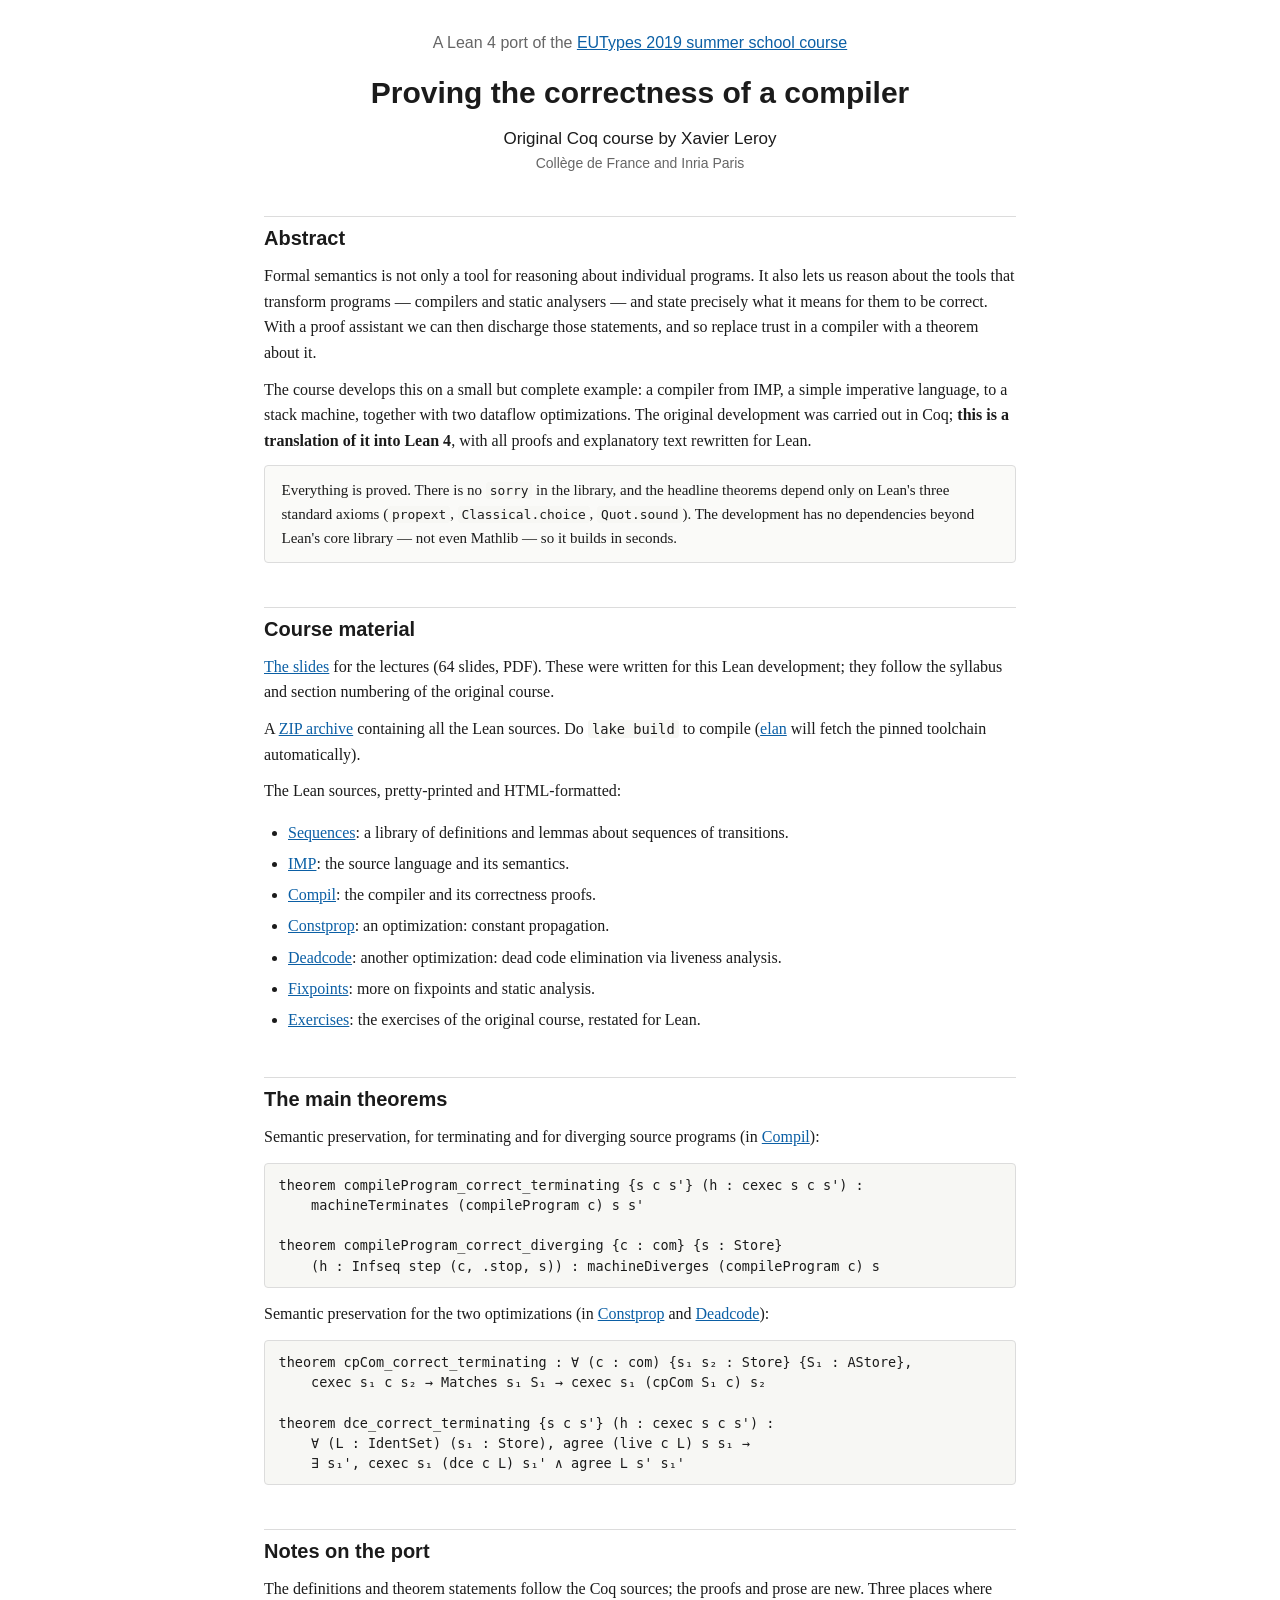
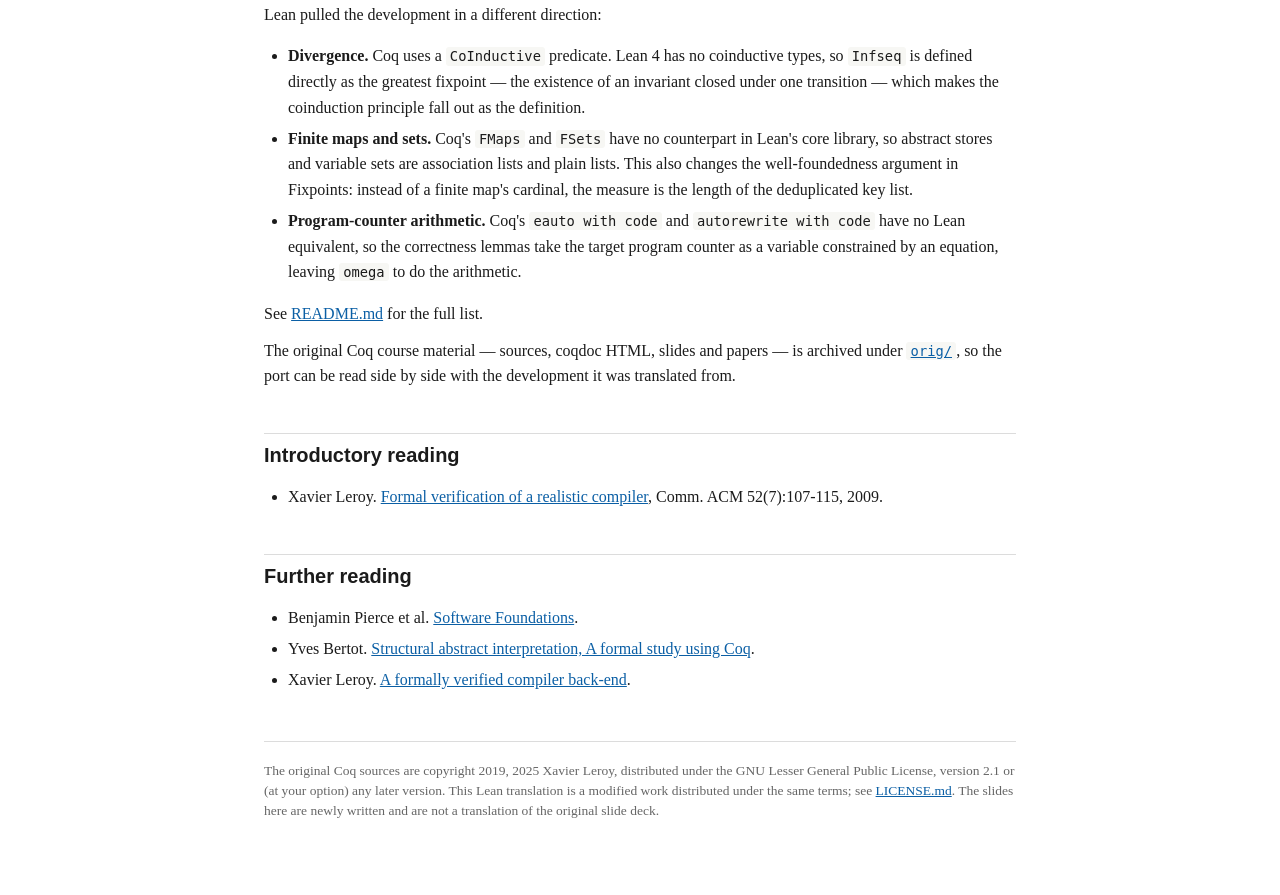
==== index.html @ 27f43d42 "Lean 4 port of Leroy's EUTypes 2019 compiler verification course A complete translation into Lean 4 " ====
<!DOCTYPE html>
<html lang="en">
<head>
<meta charset="utf-8">
<meta name="viewport" content="width=device-width, initial-scale=1">
<title>Proving the correctness of a compiler — Lean 4</title>
<link rel="stylesheet" href="style.css">
</head>
<body>

<h2 class="school">A Lean 4 port of the
<a href="https://xavierleroy.org/courses/EUTypes-2019/">EUTypes 2019 summer school course</a></h2>
<h1>Proving the correctness of a compiler</h1>
<h3 class="author">Original Coq course by Xavier Leroy</h3>
<h4 class="affil">Collège de France and Inria Paris</h4>

<h3>Abstract</h3>

<p>
Formal semantics is not only a tool for reasoning about individual programs.
It also lets us reason about the tools that transform programs — compilers and
static analysers — and state precisely what it means for them to be correct.
With a proof assistant we can then discharge those statements, and so replace
trust in a compiler with a theorem about it.
</p>

<p>
The course develops this on a small but complete example: a compiler from IMP,
a simple imperative language, to a stack machine, together with two dataflow
optimizations. The original development was carried out in Coq;
<strong>this is a translation of it into Lean 4</strong>, with all proofs and
explanatory text rewritten for Lean.
</p>

<p class="note">
Everything is proved. There is no <code>sorry</code> in the library, and the
headline theorems depend only on Lean's three standard axioms
(<code>propext</code>, <code>Classical.choice</code>, <code>Quot.sound</code>).
The development has no dependencies beyond Lean's core library — not even
Mathlib — so it builds in seconds.
</p>

<h3>Course material</h3>

<p><a href="slides.pdf">The slides</a> for the lectures (64 slides, PDF).
These were written for this Lean development; they follow the syllabus and
section numbering of the original course.</p>

<p>A <a href="compilerverif-lean.zip">ZIP archive</a> containing all the Lean
sources. Do <code>lake build</code> to compile
(<a href="https://github.com/leanprover/elan">elan</a> will fetch the pinned
toolchain automatically).</p>

<p>The Lean sources, pretty-printed and HTML-formatted:</p>
<ul>
<li><a href="html/CompilerVerification.Sequences.html">Sequences</a>:
    a library of definitions and lemmas about sequences of transitions.
<li><a href="html/CompilerVerification.IMP.html">IMP</a>:
    the source language and its semantics.
<li><a href="html/CompilerVerification.Compil.html">Compil</a>:
    the compiler and its correctness proofs.
<li><a href="html/CompilerVerification.Constprop.html">Constprop</a>:
    an optimization: constant propagation.
<li><a href="html/CompilerVerification.Deadcode.html">Deadcode</a>:
    another optimization: dead code elimination via liveness analysis.
<li><a href="html/CompilerVerification.Fixpoints.html">Fixpoints</a>:
    more on fixpoints and static analysis.
<li><a href="html/Exercises.html">Exercises</a>:
    the exercises of the original course, restated for Lean.
</ul>

<h3>The main theorems</h3>

<p>Semantic preservation, for terminating and for diverging source programs
(in <a href="html/CompilerVerification.Compil.html">Compil</a>):</p>

<pre class="code">theorem compileProgram_correct_terminating {s c s'} (h : cexec s c s') :
    machineTerminates (compileProgram c) s s'

theorem compileProgram_correct_diverging {c : com} {s : Store}
    (h : Infseq step (c, .stop, s)) : machineDiverges (compileProgram c) s</pre>

<p>Semantic preservation for the two optimizations
(in <a href="html/CompilerVerification.Constprop.html">Constprop</a> and
<a href="html/CompilerVerification.Deadcode.html">Deadcode</a>):</p>

<pre class="code">theorem cpCom_correct_terminating : ∀ (c : com) {s₁ s₂ : Store} {S₁ : AStore},
    cexec s₁ c s₂ → Matches s₁ S₁ → cexec s₁ (cpCom S₁ c) s₂

theorem dce_correct_terminating {s c s'} (h : cexec s c s') :
    ∀ (L : IdentSet) (s₁ : Store), agree (live c L) s s₁ →
    ∃ s₁', cexec s₁ (dce c L) s₁' ∧ agree L s' s₁'</pre>

<h3>Notes on the port</h3>

<p>The definitions and theorem statements follow the Coq sources; the proofs
and prose are new. Three places where Lean pulled the development in a
different direction:</p>

<ul>
<li><strong>Divergence.</strong> Coq uses a <code>CoInductive</code>
    predicate. Lean 4 has no coinductive types, so <code>Infseq</code> is
    defined directly as the greatest fixpoint — the existence of an invariant
    closed under one transition — which makes the coinduction principle fall
    out as the definition.
<li><strong>Finite maps and sets.</strong> Coq's <code>FMaps</code> and
    <code>FSets</code> have no counterpart in Lean's core library, so abstract
    stores and variable sets are association lists and plain lists. This also
    changes the well-foundedness argument in Fixpoints: instead of a finite
    map's cardinal, the measure is the length of the deduplicated key list.
<li><strong>Program-counter arithmetic.</strong> Coq's <code>eauto with
    code</code> and <code>autorewrite with code</code> have no Lean
    equivalent, so the correctness lemmas take the target program counter as a
    variable constrained by an equation, leaving <code>omega</code> to do the
    arithmetic.
</ul>

<p>See <a href="README.md">README.md</a> for the full list.</p>

<p>The original Coq course material — sources, coqdoc HTML, slides and papers
— is archived under <a href="orig/index.html"><code>orig/</code></a>, so the
port can be read side by side with the development it was translated from.</p>

<h3>Introductory reading</h3>

<ul>
<li>Xavier Leroy.
<a href="https://xavierleroy.org/publi/compcert-CACM.pdf">Formal verification
of a realistic compiler</a>, Comm. ACM 52(7):107-115, 2009.
</ul>

<h3>Further reading</h3>

<ul>
<li>Benjamin Pierce et al.
<a href="http://www.cis.upenn.edu/~bcpierce/sf/">Software Foundations</a>.
<li>Yves Bertot.
<a href="http://hal.inria.fr/inria-00329572/fr/">Structural abstract
interpretation, A formal study using Coq</a>.
<li>Xavier Leroy.
<a href="http://xavierleroy.org/publi/compcert-backend.pdf">A formally verified
compiler back-end</a>.
</ul>

<hr>
<p class="licence">
The original Coq sources are copyright 2019, 2025 Xavier Leroy, distributed
under the GNU Lesser General Public License, version 2.1 or (at your option)
any later version. This Lean translation is a modified work distributed under
the same terms; see <a href="LICENSE.md">LICENSE.md</a>. The slides here are
newly written and are not a translation of the original slide deck.
</p>

</body>
</html>
---- style.css ----
:root { --fg:#1b1b1b; --muted:#666; --rule:#dcdcdc; --bg:#fff;
        --codebg:#f7f7f4; --link:#0b5fa5; }
* { box-sizing: border-box; }
body { margin:0 auto; max-width:50em; padding:2em 1.5em 4em;
       background:var(--bg); color:var(--fg);
       font:16px/1.6 Georgia, "Times New Roman", serif; }
a { color:var(--link); }
h1 { text-align:center; font:600 30px/1.25 -apple-system,"Helvetica Neue",Arial,sans-serif;
     margin:.1em 0 .35em; }
h2.school { text-align:center; font:400 16px/1.4 -apple-system,"Helvetica Neue",Arial,sans-serif;
            color:var(--muted); margin:0 0 1.2em; }
h3.author { text-align:center; font:500 17px/1.3 -apple-system,"Helvetica Neue",Arial,sans-serif;
            margin:.2em 0; }
h4.affil { text-align:center; font:400 14px/1.3 -apple-system,"Helvetica Neue",Arial,sans-serif;
           color:var(--muted); margin:.1em 0 2.4em; font-weight:400; }
h3 { font:600 20px/1.3 -apple-system,"Helvetica Neue",Arial,sans-serif;
     margin:2.2em 0 .6em; padding-top:.4em; border-top:1px solid var(--rule); }
h3.author, h3:first-of-type { border-top:none; }
p { margin:.7em 0; }
p.note { background:#fafaf8; border:1px solid var(--rule); border-radius:4px;
         padding:.8em 1.1em; font-size:15px; }
p.licence { color:var(--muted); font-size:13.5px; line-height:1.5; }
ul { padding-left:1.5em; }
li { margin:.35em 0; }
code { background:var(--codebg); border-radius:3px; padding:.08em .3em;
       font:.86em/1.4 "DejaVu Sans Mono", Menlo, Consolas, monospace; }
pre.code { background:var(--codebg); border:1px solid var(--rule); border-radius:4px;
           padding:.8em 1em; overflow-x:auto;
           font:13.5px/1.5 "DejaVu Sans Mono", Menlo, Consolas, monospace; }
hr { border:none; border-top:1px solid var(--rule); margin:3em 0 1.2em; }
@media (prefers-color-scheme: dark) {
  :root { --fg:#e6e6e6; --muted:#9a9a9a; --rule:#3a3a3a; --bg:#191919;
          --codebg:#212121; --link:#78b7f0; }
  p.note { background:#1f1f1f; }
}
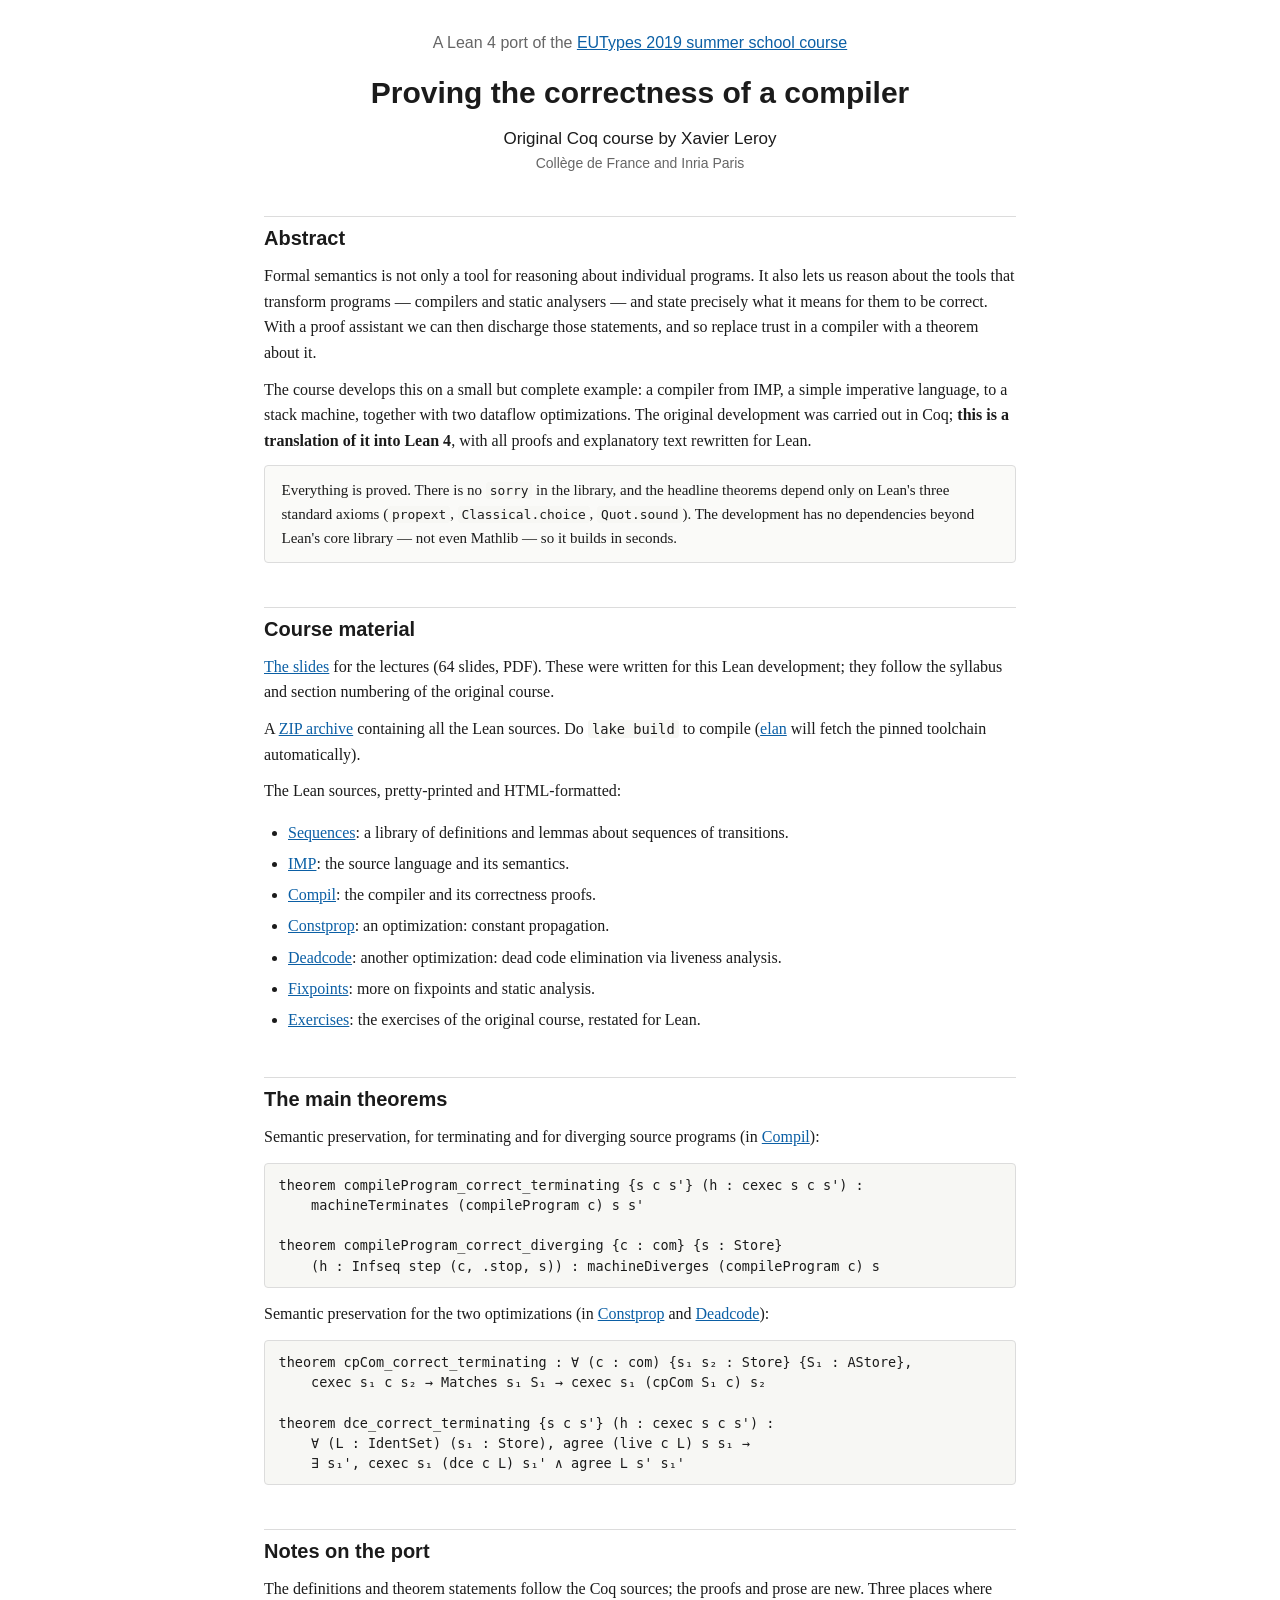
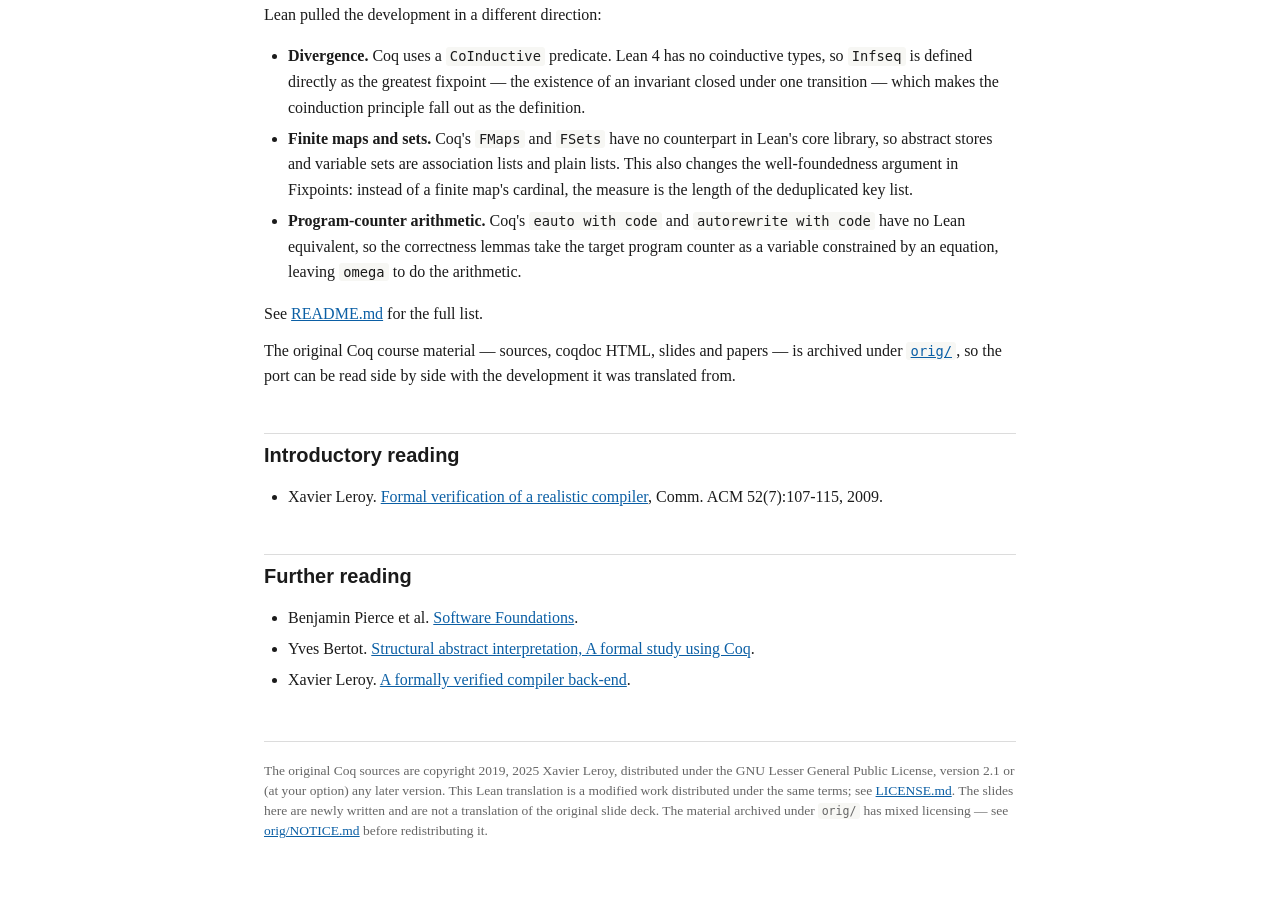
==== commit 1b642835: "Document what must be removed before this repository could go public orig/NOTICE.md already recorded" ====
--- a/index.html
+++ b/index.html
@@ -149,6 +149,8 @@
 any later version. This Lean translation is a modified work distributed under
 the same terms; see <a href="LICENSE.md">LICENSE.md</a>. The slides here are
 newly written and are not a translation of the original slide deck.
+The material archived under <code>orig/</code> has mixed licensing —
+see <a href="orig/NOTICE.md">orig/NOTICE.md</a> before redistributing it.
 </p>
 
 </body>
